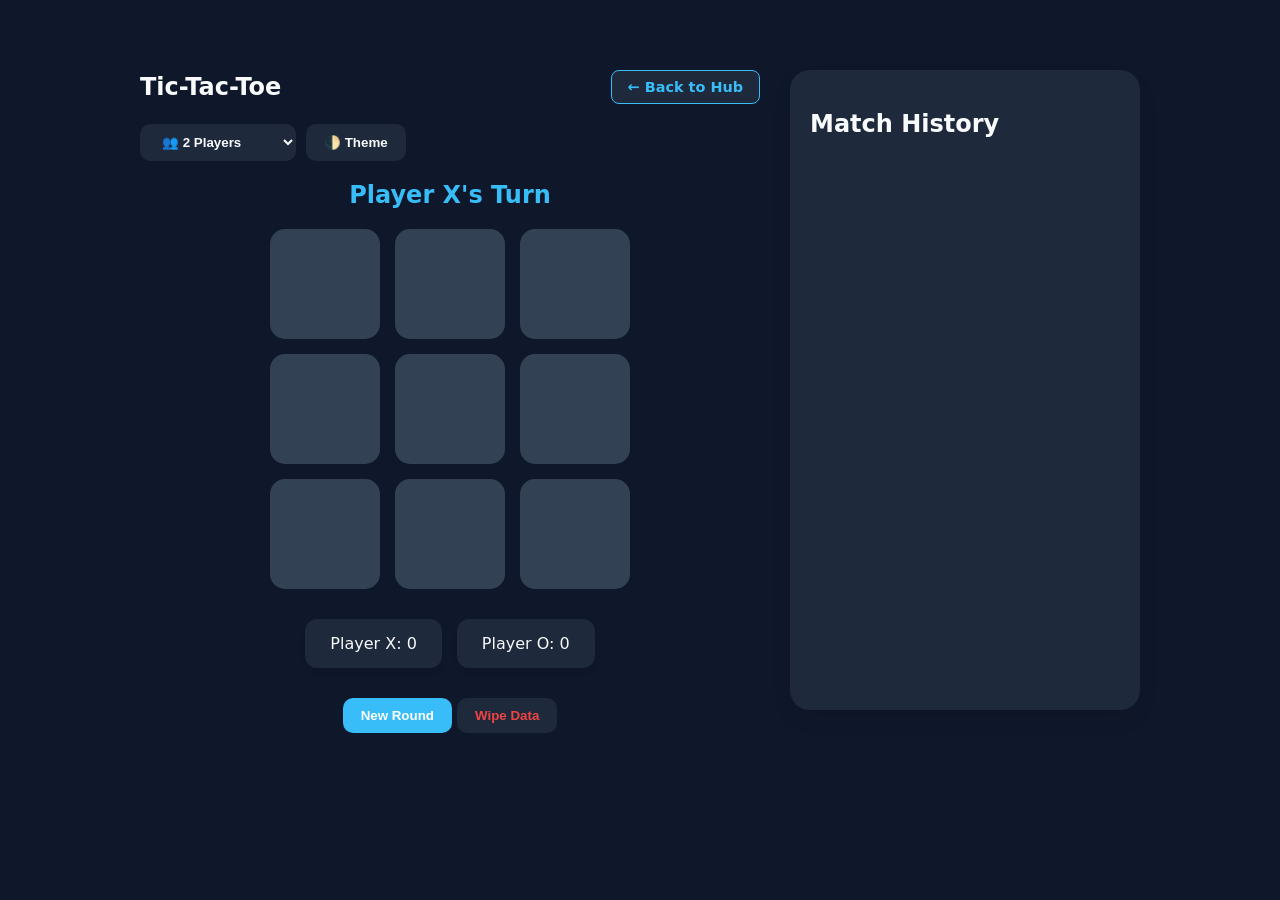
==== ttt_game/index.html @ 637a6d34 "First Commit" ====
<!DOCTYPE html>
<html lang="en">
<head>
    <meta charset="UTF-8">
    <meta name="viewport" content="width=device-width, initial-scale=1.0">
    <title>Pro Tic-Tac-Toe AI</title>
    <link rel="stylesheet" href="style.css">
</head>
<body class="dark-theme">

    <div class="main-layout">
        <section class="game-section">
            <div class="header-row">
                <h1>Tic-Tac-Toe</h1>
                <a href="../index.html" class="home-btn">← Back to Hub</a>
            </div>
        
            <div class="header">
                <div class="top-controls">
                    <select id="game-mode">
                        <option value="pvp">👥 2 Players</option>
                        <option value="ai">🤖 vs. AI (Hard)</option>
                    </select>
                    <button id="theme-toggle">🌓 Theme</button>
                </div>
            </div>
            
            <div id="status">Player X's Turn</div>

            <div class="board" id="board">
                <div class="cell" data-index="0"></div>
                <div class="cell" data-index="1"></div>
                <div class="cell" data-index="2"></div>
                <div class="cell" data-index="3"></div>
                <div class="cell" data-index="4"></div>
                <div class="cell" data-index="5"></div>
                <div class="cell" data-index="6"></div>
                <div class="cell" data-index="7"></div>
                <div class="cell" data-index="8"></div>
            </div>

            <div class="scoreboard">
                <div class="score-card">Player X: <span id="x-wins">0</span></div>
                <div class="score-card">Player O: <span id="o-wins">0</span></div>
            </div>

            <div class="footer-controls">
                <button id="reset-btn" class="primary-btn">New Round</button>
                <button id="clear-storage" class="danger-btn">Wipe Data</button>
            </div>
        </section>

        <aside class="history-section">
            <h2>Match History</h2>
            <ul id="history-list"></ul>
        </aside>
    </div>

    <script src="script.js"></script>
</body>
</html>
---- ttt_game/style.css ----
:root {
    --bg: #0f172a;
    --surface: #1e293b;
    --text: #f8fafc;
    --accent: #38bdf8;
    --cell-bg: #334155;
    --x-color: #f87171;
    --o-color: #60a5fa;
    --danger: #ef4444;
}

body.light-theme {
    --bg: #f1f5f9;
    --surface: #ffffff;
    --text: #0f172a;
    --cell-bg: #e2e8f0;
    --accent: #0284c7;
}

body {
    background-color: var(--bg);
    color: var(--text);
    font-family: 'Inter', system-ui, sans-serif;
    margin: 0;
    display: flex;
    justify-content: center;
    min-height: 100vh;
    transition: background 0.3s ease;
}

.main-layout {
    display: flex;
    gap: 30px;
    padding: 20px;
    max-width: 1000px;
    width: 100%;
    margin-top: 50px;
}

.header-row {
    display: flex;
    justify-content: space-between; /* This pushes items to opposite sides */
    align-items: center;            /* This centers them vertically */
    margin-bottom: 20px;
    width: 100%;
}

.header-row h1 {
    margin: 0; /* Removes default spacing to keep it aligned with the button */
}

/* Back to Hub Button Styling */
.home-btn {
    display: inline-block;
    padding: 8px 16px;
    background: var(--surface);
    color: var(--accent);
    text-decoration: none;
    border-radius: 8px;
    border: 1px solid var(--accent);
    font-weight: bold;
    font-size: 0.9rem;
    transition: 0.3s ease;
}

.home-btn:hover {
    background: var(--accent);
    color: var(--bg);
    transform: translateY(-2px);
}
.game-section { flex: 2; text-align: center; }

.header { display: flex; justify-content: space-between; align-items: center; margin-bottom: 20px; }

.top-controls { display: flex; gap: 10px; }

#status { font-size: 1.5rem; font-weight: bold; margin-bottom: 20px; color: var(--accent); }

.board {
    display: grid;
    grid-template-columns: repeat(3, 110px);
    gap: 15px;
    margin: 0 auto;
    width: max-content;
}

.cell {
    width: 110px;
    height: 110px;
    background: var(--cell-bg);
    border-radius: 15px;
    display: flex;
    align-items: center;
    justify-content: center;
    font-size: 3rem;
    font-weight: 800;
    cursor: pointer;
    transition: all 0.2s ease;
}

.cell:hover { transform: translateY(-3px); box-shadow: 0 10px 15px -3px rgba(0,0,0,0.1); }
.cell.x { color: var(--x-color); }
.cell.o { color: var(--o-color); }

.scoreboard { display: flex; justify-content: center; gap: 15px; margin: 30px 0; }
.score-card { background: var(--surface); padding: 15px 25px; border-radius: 12px; box-shadow: 0 4px 6px -1px rgba(0,0,0,0.1); }

.history-section {
    flex: 1;
    background: var(--surface);
    padding: 20px;
    border-radius: 20px;
    max-height: 600px;
    overflow-y: auto;
    box-shadow: 0 10px 25px -5px rgba(0,0,0,0.1);
}

#history-list { list-style: none; padding: 0; }
.history-item {
    padding: 12px;
    border-bottom: 1px solid var(--cell-bg);
    display: flex;
    justify-content: space-between;
    align-items: center;
}

button, select {
    padding: 10px 18px;
    border-radius: 10px;
    border: none;
    cursor: pointer;
    font-weight: bold;
    background: var(--surface);
    color: var(--text);
    transition: opacity 0.2s;
}

.primary-btn { background: var(--accent); color: white; }
.danger-btn { color: var(--danger); }
button:hover { opacity: 0.8; }
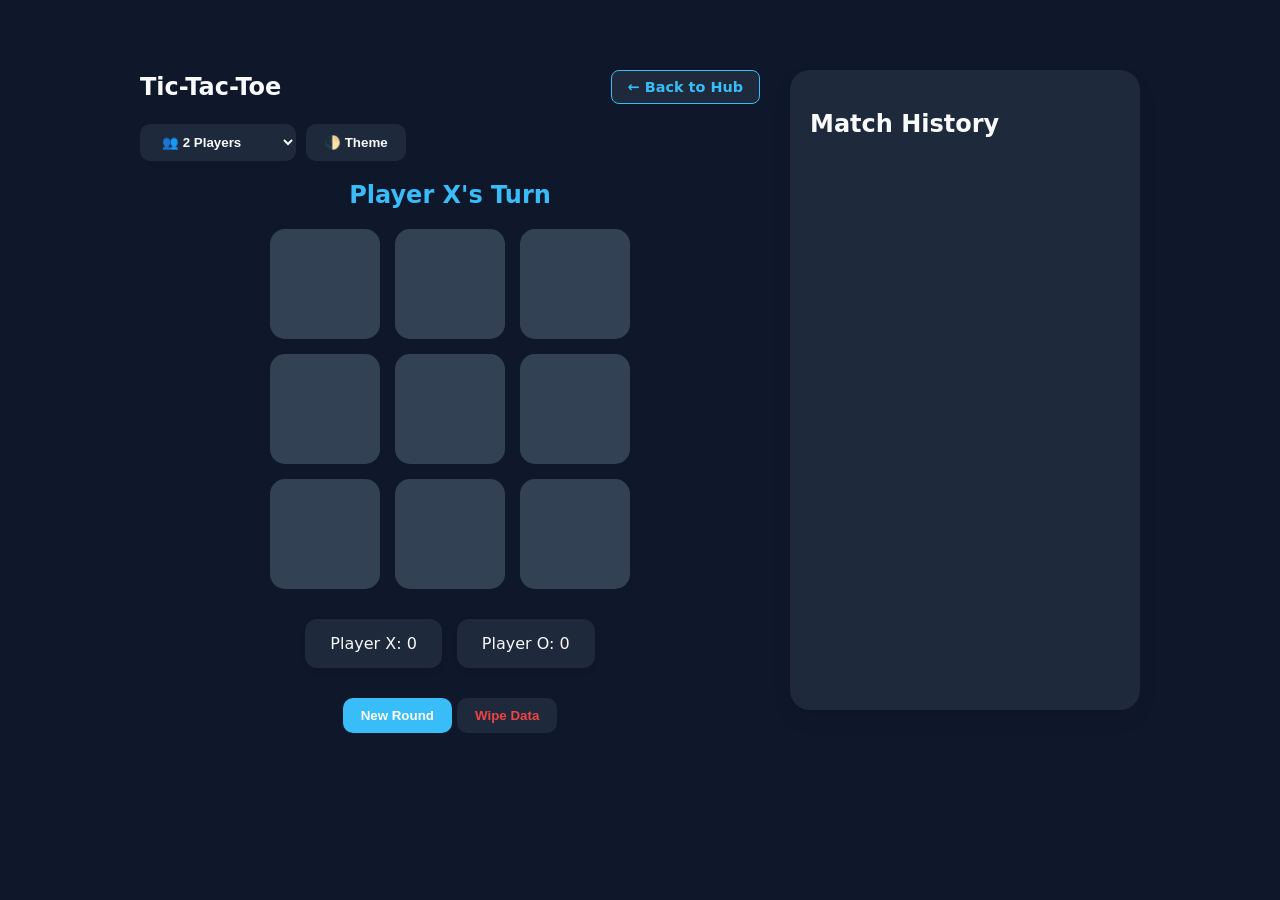
==== commit d5ec4ab9: "Initital Commit" ====
--- a/ttt_game/index.html
+++ b/ttt_game/index.html
@@ -30,7 +30,7 @@
             <div class="board" id="board">
                 <div class="cell" data-index="0"></div>
                 <div class="cell" data-index="1"></div>
-                <div class="cell" data-index="2"></div>
+                <div class="cell" data-index="2"></div> 
                 <div class="cell" data-index="3"></div>
                 <div class="cell" data-index="4"></div>
                 <div class="cell" data-index="5"></div>
@@ -57,5 +57,6 @@
     </div>
 
     <script src="script.js"></script>
+    
 </body>
 </html>
